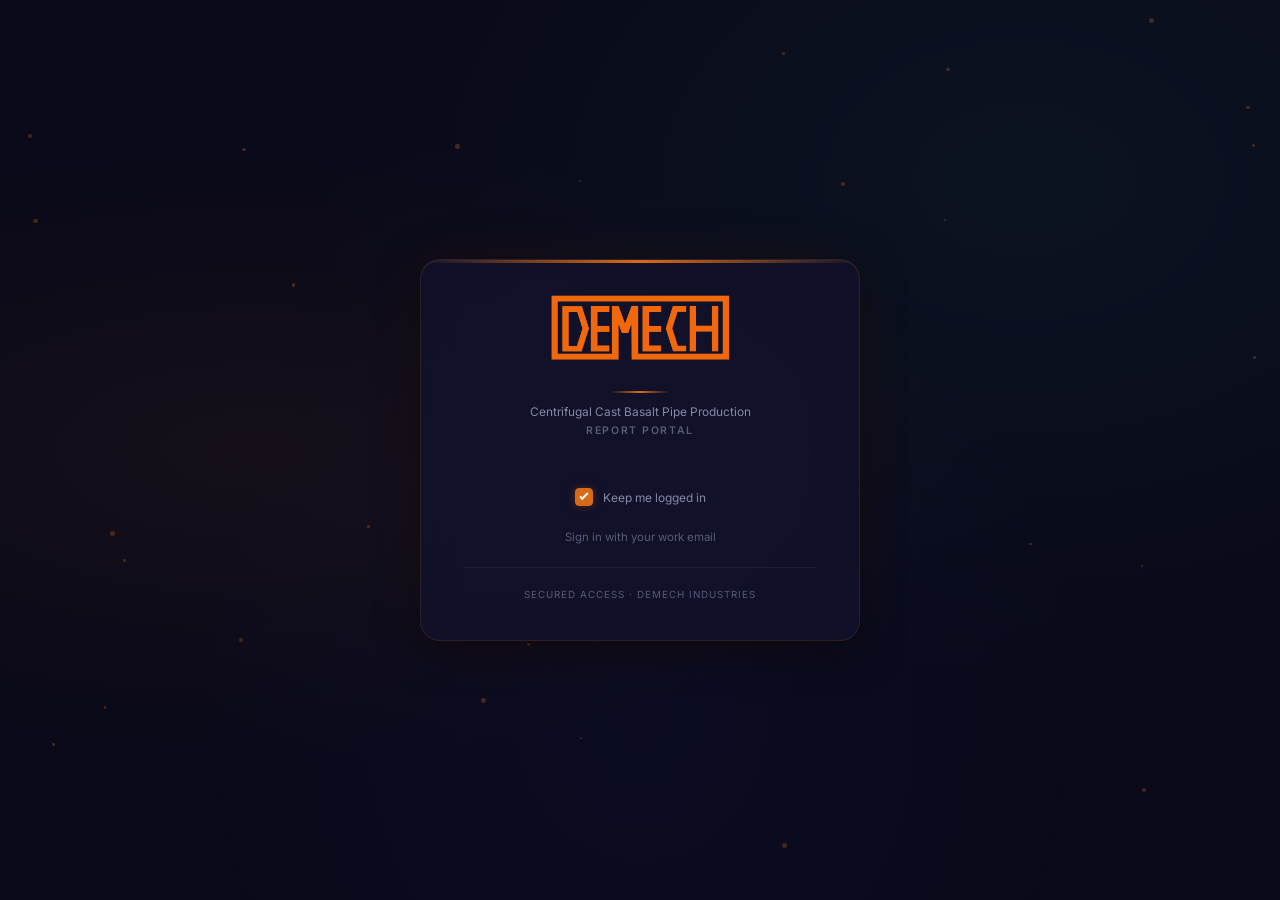
==== index.html @ 69723831 "feat: add 'Keep me logged in' and Google Auth with Email Whitelist" ====
<!DOCTYPE html>
<html lang="en">

<head>
  <meta charset="UTF-8">
  <meta name="viewport" content="width=device-width, initial-scale=1.0">
  <title>Demech — Report Portal</title>
  <meta name="description" content="Demech Centrifugal Cast Basalt Pipe Production — Report Portal">
  <link rel="stylesheet" href="styles.css">
  <link rel="icon"
    href="data:image/svg+xml,<svg xmlns='http://www.w3.org/2000/svg' viewBox='0 0 32 32'><text y='28' font-size='28'>🏭</text></svg>">
  <script src="https://accounts.google.com/gsi/client" async defer></script>
  <script src="app.js"></script> <!-- Load app.js first to get APPS_SCRIPT_URL and API_TOKEN -->
</head>

<body>
  <!-- Animated particles background -->
  <div class="login-particles" id="loginParticles"></div>

  <div class="login-container">
    <div class="login-card">
      <div class="login-logo">
        <img src="Logo _ DEMECH New[2].png" alt="Demech Logo" class="login-logo-img">
        <div class="login-divider"></div>
        <p>Centrifugal Cast Basalt Pipe Production<br><span class="login-subtitle-small">Report Portal</span></p>
      </div>
      <form id="loginForm" onsubmit="return false">
        <div id="g_id_onload"
             data-client_id="770624165399-5o2669i3pnd61rn7ufmej4r1qlcrj27m.apps.googleusercontent.com"
             data-context="signin"
             data-ux_mode="popup"
             data-callback="handleCredentialResponse"
             data-auto_prompt="false">
        </div>

        <div class="g_id_signin"
             data-type="standard"
             data-shape="rectangular"
             data-theme="filled_black"
             data-text="signin_with"
             data-size="large"
             data-logo_alignment="left"
             data-width="340">
        </div>

        <div class="form-options" style="justify-content: center; margin-top: 1.5rem;">
          <label class="checkbox-container">
            <input type="checkbox" id="rememberMe" checked>
            <span class="checkmark"></span>
            <span class="checkbox-label">Keep me logged in</span>
          </label>
        </div>
        
        <p id="loginStatus" class="login-status-msg">Sign in with your work email</p>
        <p id="loginError" class="login-error">Access Denied: Email not in whitelist</p>
      </form>
      <div class="login-footer">
        <span>Secured access · Demech Industries</span>
      </div>
    </div>
  </div>

  <script>
    // Check if already logged in (session or persistent)
    if (sessionStorage.getItem('demech_auth') === 'true' || localStorage.getItem('demech_auth') === 'true') {
      window.location.href = 'dashboard.html';
    }

    function decodeJwtResponse(token) {
      var base64Url = token.split('.')[1];
      var base64 = base64Url.replace(/-/g, '+').replace(/_/g, '/');
      var jsonPayload = decodeURIComponent(window.atob(base64).split('').map(function (c) {
        return '%' + ('00' + c.charCodeAt(0).toString(16)).slice(-2);
      }).join(''));
      return JSON.parse(jsonPayload);
    }

    async function handleCredentialResponse(response) {
      const statusEl = document.getElementById('loginStatus');
      const errorEl = document.getElementById('loginError');
      
      try {
        statusEl.textContent = 'Verifying authorization...';
        statusEl.classList.add('loading');
        
        const responsePayload = decodeJwtResponse(response.credential);
        const email = responsePayload.email;
        
        // Verify with Apps Script
        const verifyUrl = `${APPS_SCRIPT_URL}?token=${encodeURIComponent(API_TOKEN)}&action=verify&email=${encodeURIComponent(email)}`;
        const res = await fetch(verifyUrl);
        const json = await res.json();
        
        if (json.success) {
          const rememberMe = document.getElementById('rememberMe').checked;
          const storage = rememberMe ? localStorage : sessionStorage;
          
          storage.setItem('demech_auth', 'true');
          storage.setItem('demech_user_email', email);
          storage.setItem('demech_user_name', json.user.name || responsePayload.name);
          storage.setItem('demech_user_role', json.user.role || '');

          // Success animation
          document.querySelector('.login-card').classList.add('login-success');
          setTimeout(() => { window.location.href = 'dashboard.html'; }, 500);
        } else {
          statusEl.textContent = 'Sign in with your work email';
          statusEl.classList.remove('loading');
          errorEl.textContent = json.error || 'Access Denied: Email not in whitelist';
          errorEl.classList.add('show');
          setTimeout(() => errorEl.classList.remove('show'), 5000);
        }
      } catch (err) {
        console.error('Login error:', err);
        statusEl.textContent = 'Sign in with your work email';
        errorEl.textContent = 'Connection error. Please try again.';
        errorEl.classList.add('show');
      }
    }

    // Particle animation
    (function () {
      const canvas = document.getElementById('loginParticles');
      if (!canvas) return;
      const container = document.querySelector('.login-container');
      for (let i = 0; i < 30; i++) {
        const dot = document.createElement('div');
        dot.className = 'particle';
        dot.style.left = Math.random() * 100 + '%';
        dot.style.top = Math.random() * 100 + '%';
        dot.style.animationDelay = Math.random() * 6 + 's';
        dot.style.animationDuration = (4 + Math.random() * 6) + 's';
        dot.style.width = dot.style.height = (2 + Math.random() * 3) + 'px';
        canvas.appendChild(dot);
      }
    })();
  </script>
</body>

</html>
---- styles.css ----
/* ===================================
   Demech CBDR Report Portal — Styles
   Premium Dark Theme
   =================================== */

@import url('https://fonts.googleapis.com/css2?family=Inter:wght@300;400;500;600;700&family=Outfit:wght@400;500;600;700;800&display=swap');

/* --- CSS Variables --- */
:root {
  --bg-primary: #0a0a1a;
  --bg-secondary: #111128;
  --bg-card: rgba(22, 22, 50, 0.7);
  --bg-card-solid: #16163a;
  --bg-glass: rgba(255, 255, 255, 0.03);
  --border-glass: rgba(255, 255, 255, 0.08);
  --text-primary: #e8e8f0;
  --text-secondary: #8888a8;
  --text-muted: #5a5a7a;
  --accent-blue: #4361ee;
  --accent-blue-glow: rgba(67, 97, 238, 0.3);
  --accent-green: #2ec4b6;
  --accent-green-glow: rgba(46, 196, 182, 0.3);
  --accent-red: #e63946;
  --accent-red-glow: rgba(230, 57, 70, 0.3);
  --accent-amber: #f4a261;
  --accent-amber-glow: rgba(244, 162, 97, 0.3);
  --accent-purple: #7b61ff;
  --accent-orange: #d96b18;
  --accent-orange-glow: rgba(217, 107, 24, 0.3);
  --success: var(--accent-green);
  --warning: var(--accent-amber);
  --danger: var(--accent-red);
  --radius-sm: 8px;
  --radius-md: 12px;
  --radius-lg: 16px;
  --radius-xl: 20px;
  --shadow-sm: 0 2px 8px rgba(0, 0, 0, 0.3);
  --shadow-md: 0 4px 20px rgba(0, 0, 0, 0.4);
  --shadow-lg: 0 8px 40px rgba(0, 0, 0, 0.5);
  --shadow-glow: 0 0 60px rgba(217, 107, 24, 0.08);
  --transition: all 0.3s cubic-bezier(0.4, 0, 0.2, 1);
}

.col-bl { 
  background-color: rgba(244, 162, 97, 0.04) !important; 
  color: var(--text-secondary) !important; 
  font-weight: 400;
  border-right: 1px solid rgba(244, 162, 97, 0.1) !important;
}


/* --- Reset & Base --- */
*,
*::before,
*::after {
  margin: 0;
  padding: 0;
  box-sizing: border-box;
}

html {
  font-size: 14px;
  scroll-behavior: smooth;
}

body {
  font-family: 'Inter', -apple-system, BlinkMacSystemFont, sans-serif;
  background: var(--bg-primary);
  color: var(--text-primary);
  min-height: 100vh;
  overflow-x: hidden;
  line-height: 1.6;
}

h1,
h2,
h3,
h4 {
  font-family: 'Outfit', sans-serif;
  font-weight: 700;
  letter-spacing: -0.02em;
}

/* Background animated gradient */
body::before {
  content: '';
  position: fixed;
  top: 0;
  left: 0;
  width: 100%;
  height: 100%;
  background:
    radial-gradient(ellipse at 20% 50%, rgba(217, 107, 24, 0.06) 0%, transparent 50%),
    radial-gradient(ellipse at 80% 20%, rgba(46, 196, 182, 0.05) 0%, transparent 50%),
    radial-gradient(ellipse at 50% 80%, rgba(67, 97, 238, 0.04) 0%, transparent 50%);
  pointer-events: none;
  z-index: 0;
}

/* ===================================
   LOGIN PAGE
   =================================== */

/* Floating particles */
.login-particles {
  position: fixed;
  top: 0;
  left: 0;
  width: 100%;
  height: 100%;
  z-index: 0;
  pointer-events: none;
  overflow: hidden;
}

.particle {
  position: absolute;
  background: rgba(217, 107, 24, 0.3);
  border-radius: 50%;
  animation: floatParticle 6s ease-in-out infinite alternate;
}

@keyframes floatParticle {
  0% {
    transform: translateY(0) scale(1);
    opacity: 0.2;
  }

  50% {
    opacity: 0.6;
  }

  100% {
    transform: translateY(-40px) scale(1.3);
    opacity: 0.1;
  }
}

.login-container {
  display: flex;
  align-items: center;
  justify-content: center;
  min-height: 100vh;
  position: relative;
  z-index: 1;
  padding: 2rem;
}

.login-card {
  background: rgba(18, 18, 44, 0.85);
  backdrop-filter: blur(24px);
  -webkit-backdrop-filter: blur(24px);
  border: 1px solid rgba(217, 107, 24, 0.15);
  border-radius: var(--radius-xl);
  padding: 2.5rem 3rem;
  width: 100%;
  max-width: 440px;
  box-shadow:
    var(--shadow-lg),
    var(--shadow-glow),
    inset 0 1px 0 rgba(255, 255, 255, 0.05);
  animation: cardSlideUp 0.7s cubic-bezier(0.16, 1, 0.3, 1);
  position: relative;
  overflow: hidden;
}

/* Subtle top glow bar */
.login-card::before {
  content: '';
  position: absolute;
  top: 0;
  left: 0;
  right: 0;
  height: 3px;
  background: linear-gradient(90deg, transparent, var(--accent-orange), transparent);
}

@keyframes cardSlideUp {
  from {
    opacity: 0;
    transform: translateY(40px) scale(0.97);
  }

  to {
    opacity: 1;
    transform: translateY(0) scale(1);
  }
}

.login-card.login-success {
  animation: loginSuccessAnim 0.5s ease forwards;
}

@keyframes loginSuccessAnim {
  to {
    opacity: 0;
    transform: scale(0.95) translateY(-20px);
  }
}

.login-logo {
  text-align: center;
  margin-bottom: 2rem;
}

.login-logo-img {
  width: 180px;
  height: auto;
  margin-bottom: 1rem;
  filter: brightness(1.1);
  animation: logoFadeIn 1s ease 0.2s both;
}

@keyframes logoFadeIn {
  from {
    opacity: 0;
    transform: scale(0.9);
  }

  to {
    opacity: 1;
    transform: scale(1);
  }
}

.login-divider {
  width: 60px;
  height: 2px;
  background: linear-gradient(90deg, transparent, var(--accent-orange), transparent);
  margin: 0.75rem auto;
}

.login-logo p {
  color: var(--text-secondary);
  font-size: 0.85rem;
  margin-top: 0.5rem;
  line-height: 1.5;
  font-weight: 400;
}

.login-subtitle-small {
  font-size: 0.75rem;
  color: var(--text-muted);
  text-transform: uppercase;
  letter-spacing: 0.15em;
  font-weight: 600;
}

/* Input with icon */
.input-with-icon {
  position: relative;
}

.input-with-icon svg {
  position: absolute;
  left: 12px;
  top: 50%;
  transform: translateY(-50%);
  color: var(--text-muted);
  pointer-events: none;
  transition: var(--transition);
}

.input-with-icon input {
  padding-left: 2.5rem !important;
}

.input-with-icon:focus-within svg {
  color: var(--accent-orange);
}

.form-group {
  margin-bottom: 1.5rem;
}

.form-group label {
  display: block;
  margin-bottom: 0.5rem;
  font-size: 0.78rem;
  font-weight: 500;
  color: var(--text-secondary);
  text-transform: uppercase;
  letter-spacing: 0.06em;
}

.form-group input {
  width: 100%;
  padding: 0.85rem 1rem;
  background: rgba(255, 255, 255, 0.04);
  border: 1px solid rgba(255, 255, 255, 0.1);
  border-radius: var(--radius-sm);
  color: var(--text-primary);
  font-family: 'Inter', sans-serif;
  font-size: 0.95rem;
  transition: var(--transition);
  outline: none;
}

.form-group input:focus {
  border-color: var(--accent-orange);
  box-shadow: 0 0 0 3px var(--accent-orange-glow);
  background: rgba(255, 255, 255, 0.06);
}

.form-group input::placeholder {
  color: var(--text-muted);
}

.btn {
  display: inline-flex;
  align-items: center;
  justify-content: center;
  gap: 0.5rem;
  padding: 0.85rem 1.5rem;
  border: none;
  border-radius: var(--radius-sm);
  font-family: 'Inter', sans-serif;
  font-size: 0.95rem;
  font-weight: 600;
  cursor: pointer;
  transition: var(--transition);
  text-decoration: none;
}

.btn-primary {
  width: 100%;
  background: linear-gradient(135deg, #c05c10, #e07020, #d96b18);
  color: #fff;
  box-shadow: 0 4px 15px var(--accent-orange-glow);
  font-size: 1rem;
}

.btn-primary:hover {
  transform: translateY(-2px);
  box-shadow: 0 6px 25px var(--accent-orange-glow);
  background: linear-gradient(135deg, #d06a18, #f08030, #e07828);
}

.btn-primary:active {
  transform: translateY(0);
}

.login-btn {
  margin-top: 0.5rem;
  padding: 1rem 1.5rem;
  border-radius: var(--radius-md);
  letter-spacing: 0.02em;
}

/* Custom Checkbox */
.form-options {
  margin-bottom: 1.5rem;
  display: flex;
  align-items: center;
}

.checkbox-container {
  display: flex;
  align-items: center;
  position: relative;
  padding-left: 28px;
  cursor: pointer;
  font-size: 0.85rem;
  color: var(--text-secondary);
  user-select: none;
  transition: var(--transition);
}

.checkbox-container:hover {
  color: var(--text-primary);
}

.checkbox-container input {
  position: absolute;
  opacity: 0;
  cursor: pointer;
  height: 0;
  width: 0;
}

.checkmark {
  position: absolute;
  left: 0;
  height: 18px;
  width: 18px;
  background: rgba(255, 255, 255, 0.04);
  border: 1px solid rgba(255, 255, 255, 0.1);
  border-radius: 4px;
  transition: var(--transition);
}

.checkbox-container:hover input ~ .checkmark {
  background: rgba(255, 255, 255, 0.08);
  border-color: rgba(255, 255, 255, 0.2);
}

.checkbox-container input:checked ~ .checkmark {
  background: var(--accent-orange);
  border-color: var(--accent-orange);
  box-shadow: 0 0 10px var(--accent-orange-glow);
}

.checkmark:after {
  content: "";
  position: absolute;
  display: none;
}

.checkbox-container input:checked ~ .checkmark:after {
  display: block;
}

.checkbox-container .checkmark:after {
  left: 6px;
  top: 2px;
  width: 4px;
  height: 9px;
  border: solid white;
  border-width: 0 2px 2px 0;
  transform: rotate(45deg);
}

.checkbox-label {
  margin-bottom: 0;
  text-transform: none !important;
  letter-spacing: normal !important;
}

.btn-secondary {
  background: var(--bg-glass);
  border: 1px solid var(--border-glass);
  color: var(--text-primary);
}

.btn-secondary:hover {
  background: rgba(255, 255, 255, 0.06);
  border-color: var(--accent-blue);
}

.btn-sm {
  padding: 0.5rem 1rem;
  font-size: 0.8rem;
}

.login-error {
  color: var(--accent-red);
  font-size: 0.85rem;
  text-align: center;
  margin-top: 1rem;
  display: none;
}

.login-status-msg {
  color: var(--text-muted);
  font-size: 0.82rem;
  text-align: center;
  margin-top: 1.5rem;
  transition: var(--transition);
}

.login-status-msg.loading {
  color: var(--accent-amber);
}

.login-status-msg.loading::after {
  content: '...';
  animation: dots 1.5s steps(4, end) infinite;
}

@keyframes dots {
  0%, 20% { content: ''; }
  40% { content: '.'; }
  60% { content: '..'; }
  80%, 100% { content: '...'; }
}

.g_id_signin {
  display: flex;
  justify-content: center;
  margin-top: 0.5rem;
}

.login-error.show {
  display: block;
  animation: shake 0.4s ease;
}

.login-footer {
  text-align: center;
  margin-top: 1.5rem;
  padding-top: 1rem;
  border-top: 1px solid rgba(255, 255, 255, 0.06);
}

.login-footer span {
  font-size: 0.7rem;
  color: var(--text-muted);
  text-transform: uppercase;
  letter-spacing: 0.1em;
}

@keyframes shake {

  0%,
  100% {
    transform: translateX(0);
  }

  20%,
  60% {
    transform: translateX(-5px);
  }

  40%,
  80% {
    transform: translateX(5px);
  }
}

/* ===================================
   DASHBOARD LAYOUT
   =================================== */
.app-container {
  position: relative;
  z-index: 1;
  min-height: 100vh;
}

/* --- Top Nav --- */
.top-nav {
  display: flex;
  align-items: center;
  justify-content: space-between;
  padding: 0.75rem 2rem;
  background: rgba(10, 10, 26, 0.85);
  backdrop-filter: blur(16px);
  -webkit-backdrop-filter: blur(16px);
  border-bottom: 1px solid var(--border-glass);
  position: sticky;
  top: 0;
  z-index: 100;
}

/* Subtle orange accent line at top */
.top-nav::before {
  content: '';
  position: absolute;
  top: 0;
  left: 0;
  right: 0;
  height: 2px;
  background: linear-gradient(90deg, transparent 10%, var(--accent-orange) 50%, transparent 90%);
  opacity: 0.6;
}

.nav-brand {
  display: flex;
  align-items: center;
  gap: 0.85rem;
}

.nav-logo {
  height: 32px;
  width: auto;
  filter: brightness(1.1);
}

.nav-brand h2 {
  font-size: 1.15rem;
  color: var(--text-primary);
  letter-spacing: 0.03em;
}

.nav-brand .subtitle {
  font-size: 0.7rem;
  color: var(--text-muted);
  font-weight: 400;
  letter-spacing: 0.02em;
}

.nav-actions {
  display: flex;
  align-items: center;
  gap: 1rem;
}

.nav-actions .refresh-info {
  font-size: 0.75rem;
  color: var(--text-muted);
}

.btn-logout {
  padding: 0.5rem 1rem;
  background: rgba(230, 57, 70, 0.15);
  border: 1px solid rgba(230, 57, 70, 0.3);
  color: var(--accent-red);
  border-radius: var(--radius-sm);
  cursor: pointer;
  font-family: 'Inter', sans-serif;
  font-size: 0.8rem;
  font-weight: 500;
  transition: var(--transition);
}

.btn-logout:hover {
  background: rgba(230, 57, 70, 0.25);
}

/* User Profile in Nav */
.user-profile {
  display: flex;
  align-items: center;
  gap: 0.75rem;
  padding-right: 1rem;
  margin-right: 1rem;
  border-right: 1px solid var(--border-glass);
}

.user-info {
  display: flex;
  flex-direction: column;
  align-items: flex-end;
}

.user-name {
  font-size: 0.85rem;
  font-weight: 600;
  color: var(--text-primary);
  line-height: 1.2;
}

.user-role {
  font-size: 0.7rem;
  font-weight: 500;
  color: var(--accent-orange);
  text-transform: uppercase;
  letter-spacing: 0.05em;
}

/* --- Page Tabs --- */
.page-tabs {
  display: flex;
  gap: 0;
  padding: 0 2rem;
  background: var(--bg-secondary);
  border-bottom: 1px solid var(--border-glass);
}

.page-tab {
  padding: 0.85rem 1.5rem;
  font-size: 0.85rem;
  font-weight: 500;
  color: var(--text-secondary);
  cursor: pointer;
  border-bottom: 2px solid transparent;
  transition: var(--transition);
  position: relative;
}

.page-tab:hover {
  color: var(--text-primary);
  background: var(--bg-glass);
}

.page-tab.active {
  color: var(--accent-blue);
  border-bottom-color: var(--accent-blue);
}

/* --- Main Content --- */
.main-content {
  padding: 1.5rem 2rem;
  max-width: 1600px;
  margin: 0 auto;
}

.page-section {
  display: none;
}

.page-section.active {
  display: block;
  animation: fadeIn 0.3s ease;
}

@keyframes fadeIn {
  from {
    opacity: 0;
  }

  to {
    opacity: 1;
  }
}

/* --- KPI Cards --- */
.kpi-grid {
  display: grid;
  grid-template-columns: repeat(auto-fit, minmax(220px, 1fr));
  gap: 1rem;
  margin-bottom: 1.5rem;
}

.kpi-card {
  background: var(--bg-card);
  backdrop-filter: blur(10px);
  border: 1px solid var(--border-glass);
  border-radius: var(--radius-md);
  padding: 1.25rem;
  transition: var(--transition);
  position: relative;
  overflow: hidden;
}

.kpi-card::before {
  content: '';
  position: absolute;
  top: 0;
  left: 0;
  right: 0;
  height: 3px;
  border-radius: var(--radius-md) var(--radius-md) 0 0;
}

.kpi-card.blue::before {
  background: linear-gradient(90deg, var(--accent-blue), var(--accent-purple));
}

.kpi-card.green::before {
  background: linear-gradient(90deg, var(--accent-green), #20e3b2);
}

.kpi-card.red::before {
  background: linear-gradient(90deg, var(--accent-red), #ff6b6b);
}

.kpi-card.amber::before {
  background: linear-gradient(90deg, var(--accent-amber), #f7c948);
}

.kpi-card:hover {
  transform: translateY(-3px);
  box-shadow: var(--shadow-md);
  border-color: rgba(255, 255, 255, 0.12);
}

.kpi-label {
  font-size: 0.75rem;
  font-weight: 500;
  color: var(--text-secondary);
  text-transform: uppercase;
  letter-spacing: 0.05em;
  margin-bottom: 0.5rem;
}

.kpi-value {
  font-family: 'Outfit', sans-serif;
  font-size: 1.8rem;
  font-weight: 700;
  line-height: 1.2;
}

.kpi-card.blue .kpi-value {
  color: var(--accent-blue);
}

.kpi-card.green .kpi-value {
  color: var(--accent-green);
}

.kpi-card.red .kpi-value {
  color: var(--accent-red);
}

.kpi-card.amber .kpi-value {
  color: var(--accent-amber);
}

.kpi-sub {
  font-size: 0.75rem;
  color: var(--text-muted);
  margin-top: 0.25rem;
}

/* --- Filters Bar --- */
.filters-bar {
  display: flex;
  flex-wrap: wrap;
  align-items: flex-end;
  gap: 1rem;
  padding: 1rem 1.25rem;
  background: var(--bg-card);
  border: 1px solid var(--border-glass);
  border-radius: var(--radius-md);
  margin-bottom: 1.5rem;
}

.filter-group {
  display: flex;
  flex-direction: column;
  gap: 0.35rem;
  min-width: 150px;
}

.filter-group label {
  font-size: 0.7rem;
  font-weight: 600;
  color: var(--text-muted);
  text-transform: uppercase;
  letter-spacing: 0.05em;
}

.filter-group select,
.filter-group input[type="date"] {
  padding: 0.55rem 0.75rem;
  background: var(--bg-glass);
  border: 1px solid var(--border-glass);
  border-radius: var(--radius-sm);
  color: var(--text-primary);
  font-family: 'Inter', sans-serif;
  font-size: 0.85rem;
  outline: none;
  transition: var(--transition);
  cursor: pointer;
}

.filter-group select:focus,
.filter-group input[type="date"]:focus {
  border-color: var(--accent-blue);
  box-shadow: 0 0 0 2px var(--accent-blue-glow);
}

.filter-group select option {
  background: var(--bg-card-solid);
  color: var(--text-primary);
}

.filter-actions {
  display: flex;
  gap: 0.5rem;
  align-items: flex-end;
  margin-left: auto;
}

/* --- Report Section Header --- */
.section-header {
  display: flex;
  align-items: center;
  justify-content: space-between;
  margin-bottom: 1rem;
}

.section-header h3 {
  font-size: 1.15rem;
  color: var(--text-primary);
}

.section-header .badge {
  font-size: 0.7rem;
  padding: 0.3rem 0.6rem;
  border-radius: 20px;
  background: var(--accent-blue-glow);
  color: var(--accent-blue);
  font-weight: 600;
}

/* --- Report Tables --- */
.table-container {
  background: var(--bg-card);
  border: 1px solid var(--border-glass);
  border-radius: var(--radius-md);
  overflow: hidden;
  margin-bottom: 2rem;
}

.table-container .table-title {
  padding: 1rem 1.25rem;
  font-size: 0.9rem;
  font-weight: 600;
  color: var(--text-primary);
  border-bottom: 1px solid var(--border-glass);
  background: rgba(255, 255, 255, 0.02);
}

.report-table-wrapper {
  overflow-x: auto;
  overflow-y: auto;
  max-height: 75vh;
}

.report-table {
  width: 100%;
  border-collapse: collapse;
  font-size: 0.82rem;
}

.report-table thead th {
  padding: 0.75rem 0.85rem;
  text-align: left;
  font-weight: 600;
  font-size: 0.72rem;
  text-transform: uppercase;
  letter-spacing: 0.04em;
  color: var(--text-secondary);
  background: var(--card-bg, #1a1a2e);
  border-bottom: 1px solid var(--border-glass);
  white-space: nowrap;
  position: sticky;
  top: 0;
  z-index: 10;
}

.report-table tbody td {
  padding: 0.6rem 0.85rem;
  border-bottom: 1px solid rgba(255, 255, 255, 0.04);
  white-space: nowrap;
  color: var(--text-primary);
}

.report-table tbody tr:hover {
  background: rgba(67, 97, 238, 0.05);
}

/* Grouped row — first row of a group */
.report-table tbody tr.group-start td {
  border-top: 1px solid rgba(255, 255, 255, 0.1);
  padding-top: 0.8rem;
}

/* Sub-row (pipe sizes under same supervisor) for Production Report */
.report-table tbody tr.sub-row.prod-sub-row td:first-child,
.report-table tbody tr.sub-row.prod-sub-row td:nth-child(4),
.report-table tbody tr.sub-row.prod-sub-row td:nth-child(5),
.report-table tbody tr.sub-row.prod-sub-row td:nth-child(6) {
  color: transparent;
}

/* Sub-row for Quality Report (only hide Sr No and Supervisor name) */
.report-table tbody tr.sub-row.qual-sub-row td:first-child,
.report-table tbody tr.sub-row.qual-sub-row td:nth-child(2) {
  color: transparent;
}

/* Summary sub-row (Monthly/Yearly under same supervisor) — only hide Sr.No and Name */
.report-table tbody tr.summary-sub td:first-child,
.report-table tbody tr.summary-sub td:nth-child(2) {
  color: transparent;
}

/* Summary row styling */
.report-table tbody tr.summary-row {
  background: rgba(67, 97, 238, 0.08);
  font-weight: 600;
}

.report-table tbody tr.summary-row td {
  border-top: 2px solid rgba(67, 97, 238, 0.2);
  color: var(--accent-blue);
}

/* Status badges */
.badge-accepted {
  color: var(--accent-green);
  font-weight: 600;
}

.badge-rejected {
  color: var(--accent-red);
  font-weight: 600;
}

.badge-rate {
  display: inline-block;
  padding: 0.15rem 0.5rem;
  border-radius: 20px;
  font-size: 0.75rem;
  font-weight: 600;
}

.badge-rate.good {
  background: rgba(46, 196, 182, 0.15);
  color: var(--accent-green);
}

.badge-rate.warning {
  background: rgba(244, 162, 97, 0.15);
  color: var(--accent-amber);
}

.badge-rate.danger {
  background: rgba(230, 57, 70, 0.15);
  color: var(--accent-red);
}

/* --- Charts Section --- */
.charts-grid {
  display: grid;
  grid-template-columns: repeat(auto-fit, minmax(420px, 1fr));
  gap: 1.75rem;
  margin-bottom: 2.5rem;
}

.chart-card {
  background: rgba(14, 14, 36, 0.82);
  backdrop-filter: blur(14px);
  -webkit-backdrop-filter: blur(14px);
  border: 1px solid rgba(255, 255, 255, 0.07);
  border-radius: var(--radius-lg);
  padding: 1.5rem 1.5rem 1.25rem;
  position: relative;
  overflow: hidden;
  transition: transform 0.35s cubic-bezier(0.4, 0, 0.2, 1),
    box-shadow 0.35s cubic-bezier(0.4, 0, 0.2, 1),
    border-color 0.35s ease;
  box-shadow: 0 4px 24px rgba(0, 0, 0, 0.45), inset 0 1px 0 rgba(255, 255, 255, 0.04);
}

/* Subtle static top accent bar */
.chart-card::before {
  content: '';
  position: absolute;
  top: 0;
  left: 0;
  right: 0;
  height: 2px;
  background: #4361ee;
  border-radius: var(--radius-lg) var(--radius-lg) 0 0;
  opacity: 0.6;
}

/* Subtle inner corner glow */
.chart-card::after {
  content: '';
  position: absolute;
  top: 0;
  left: 0;
  right: 0;
  bottom: 0;
  border-radius: var(--radius-lg);
  background: radial-gradient(ellipse at 50% 0%, rgba(67, 97, 238, 0.07) 0%, transparent 65%);
  pointer-events: none;
}



.chart-card:hover {
  transform: translateY(-4px);
  border-color: rgba(67, 97, 238, 0.28);
  box-shadow:
    0 8px 40px rgba(0, 0, 0, 0.55),
    0 0 0 1px rgba(67, 97, 238, 0.18),
    0 0 60px rgba(67, 97, 238, 0.1);
}

.chart-card h4 {
  font-size: 0.88rem;
  font-weight: 600;
  color: var(--text-primary);
  margin-bottom: 1.25rem;
  display: flex;
  align-items: center;
  gap: 0.5rem;
  letter-spacing: 0.01em;
  position: relative;
  z-index: 1;
}

/* Glowing dot before title */
.chart-card h4::before {
  content: '';
  display: inline-block;
  width: 8px;
  height: 8px;
  border-radius: 50%;
  background: var(--accent-blue);
  box-shadow: 0 0 8px var(--accent-blue);
  flex-shrink: 0;
}

.chart-card canvas {
  max-height: 360px;
  position: relative;
  z-index: 1;
}

/* --- Summary Table --- */
.summary-table-container {
  margin-top: 2rem;
}

.summary-table-container .table-title {
  background: rgba(67, 97, 238, 0.1);
  color: var(--accent-blue);
}

.report-table tbody tr.type-daily td:first-child {
  font-weight: 600;
}

.report-table tbody tr.type-row td {
  font-style: italic;
  color: var(--text-secondary);
}

/* --- Loading State --- */
.loading-overlay {
  display: flex;
  flex-direction: column;
  align-items: center;
  justify-content: center;
  padding: 3rem;
  gap: 1rem;
}

.spinner {
  width: 40px;
  height: 40px;
  border: 3px solid var(--border-glass);
  border-top-color: var(--accent-blue);
  border-radius: 50%;
  animation: spin 0.8s linear infinite;
}

@keyframes spin {
  to {
    transform: rotate(360deg);
  }
}

.loading-text {
  font-size: 0.85rem;
  color: var(--text-secondary);
}

/* --- Empty State --- */
.empty-state {
  text-align: center;
  padding: 3rem;
  color: var(--text-muted);
}

.empty-state svg {
  width: 48px;
  height: 48px;
  margin-bottom: 1rem;
  opacity: 0.3;
}

/* --- Data Quality Tab --- */
.error-badge {
  display: inline-flex;
  align-items: center;
  justify-content: center;
  min-width: 20px;
  height: 20px;
  padding: 0 6px;
  border-radius: 10px;
  background: var(--accent-red);
  color: #fff;
  font-size: 0.7rem;
  font-weight: 700;
  margin-left: 6px;
  vertical-align: middle;
  animation: pulse 2s infinite;
}

@keyframes pulse {

  0%,
  100% {
    box-shadow: 0 0 0 0 rgba(230, 57, 70, 0.4);
  }

  50% {
    box-shadow: 0 0 0 6px rgba(230, 57, 70, 0);
  }
}

.severity-pill {
  display: inline-block;
  padding: 0.2rem 0.6rem;
  border-radius: 20px;
  font-size: 0.72rem;
  font-weight: 600;
  white-space: nowrap;
}

.severity-pill.error {
  background: rgba(230, 57, 70, 0.15);
  color: var(--accent-red);
}

.severity-pill.warning {
  background: rgba(244, 162, 97, 0.15);
  color: var(--accent-amber);
}

.dq-table tr.severity-error {
  border-left: 3px solid var(--accent-red);
}

.dq-table tr.severity-warning {
  border-left: 3px solid var(--accent-amber);
}

.dq-table tr.severity-error:hover {
  background: rgba(230, 57, 70, 0.06);
}

.dq-table tr.severity-warning:hover {
  background: rgba(244, 162, 97, 0.06);
}

.dq-kpi-grid {
  margin-top: 1rem;
}

.row-ids {
  font-family: 'Courier New', monospace;
  font-size: 0.75rem;
  color: var(--accent-blue);
  background: rgba(67, 97, 238, 0.1);
  padding: 0.15rem 0.4rem;
  border-radius: 4px;
  word-break: break-word;
  white-space: normal;
  max-width: 120px;
  display: inline-block;
}

/* Subtotal & Grand Total rows */
.subtotal-row {
  background: rgba(67, 97, 238, 0.08) !important;
  border-top: 1px solid rgba(67, 97, 238, 0.3);
}

.subtotal-row td {
  padding-top: 0.5rem !important;
  padding-bottom: 0.5rem !important;
  color: var(--text-primary);
  font-size: 0.82rem;
}

.grand-total-row {
  background: rgba(245, 166, 35, 0.12) !important;
  border-top: 2px solid rgba(245, 166, 35, 0.5);
}

.grand-total-row td {
  padding-top: 0.65rem !important;
  padding-bottom: 0.65rem !important;
  color: #f5a623;
  font-size: 0.88rem;
  letter-spacing: 0.02em;
}

.dq-kpi-grid {
  margin-top: 1rem;
}

/* --- Toast Notifications --- */
.toast {
  position: fixed;
  bottom: 2rem;
  right: 2rem;
  padding: 0.85rem 1.25rem;
  background: var(--bg-card-solid);
  border: 1px solid var(--border-glass);
  border-radius: var(--radius-sm);
  color: var(--text-primary);
  font-size: 0.85rem;
  box-shadow: var(--shadow-lg);
  z-index: 9999;
  animation: toastIn 0.3s ease;
  display: flex;
  align-items: center;
  gap: 0.5rem;
}

.toast.success {
  border-left: 3px solid var(--accent-green);
}

.toast.error {
  border-left: 3px solid var(--accent-red);
}

.toast.warning {
  border-left: 3px solid var(--accent-amber);
}

@keyframes toastIn {
  from {
    opacity: 0;
    transform: translateY(20px);
  }

  to {
    opacity: 1;
    transform: translateY(0);
  }
}

/* --- Responsive --- */
@media (max-width: 1024px) {
  .main-content {
    padding: 1rem;
  }

  .kpi-grid {
    grid-template-columns: repeat(2, 1fr);
  }

  .charts-grid {
    grid-template-columns: 1fr;
  }

  .filters-bar {
    flex-direction: column;
    align-items: stretch;
  }

  .filter-actions {
    margin-left: 0;
  }
}

@media (max-width: 640px) {
  .top-nav {
    padding: 0.75rem 1rem;
  }

  .page-tabs {
    padding: 0 1rem;
    overflow-x: auto;
  }

  .kpi-grid {
    grid-template-columns: 1fr;
  }

  .kpi-value {
    font-size: 1.4rem;
  }
}

/* --- Scrollbar Styling --- */
::-webkit-scrollbar {
  width: 6px;
  height: 6px;
}

::-webkit-scrollbar-track {
  background: var(--bg-secondary);
}

::-webkit-scrollbar-thumb {
  background: rgba(255, 255, 255, 0.1);
  border-radius: 3px;
}

::-webkit-scrollbar-thumb:hover {
  background: rgba(255, 255, 255, 0.2);
}

/* --- Custom Tooltip --- */
[data-tooltip] {
  position: relative;
  cursor: help;
}

[data-tooltip]::after {
  content: attr(data-tooltip);
  position: absolute;
  top: 100%;
  left: 50%;
  transform: translateX(-50%);
  margin-top: 8px;
  background: #111128;
  color: #e8e8f0;
  padding: 8px 12px;
  border-radius: 8px;
  font-size: 11px;
  font-weight: 500;
  white-space: pre;
  visibility: hidden;
  opacity: 0;
  transition: all 0.2s cubic-bezier(0.4, 0, 0.2, 1);
  z-index: 1000;
  box-shadow: 0 8px 30px rgba(0, 0, 0, 0.6);
  border: 1px solid rgba(255, 255, 255, 0.1);
  pointer-events: none;
  line-height: 1.5;
  min-width: 140px;
  text-align: center;
}

[data-tooltip]::before {
  content: '';
  position: absolute;
  top: 100%;
  left: 50%;
  transform: translateX(-50%);
  margin-top: -4px;
  border: 6px solid transparent;
  border-bottom-color: #1a1a3a;
  visibility: hidden;
  opacity: 0;
  transition: all 0.2s cubic-bezier(0.4, 0, 0.2, 1);
  z-index: 1001;
}

[data-tooltip]:hover::after,
[data-tooltip]:hover::before {
  visibility: visible;
  opacity: 1;
}

[data-tooltip]:hover::after {
  top: 110%;
}

[data-tooltip]:hover::before {
  top: 110%;
}
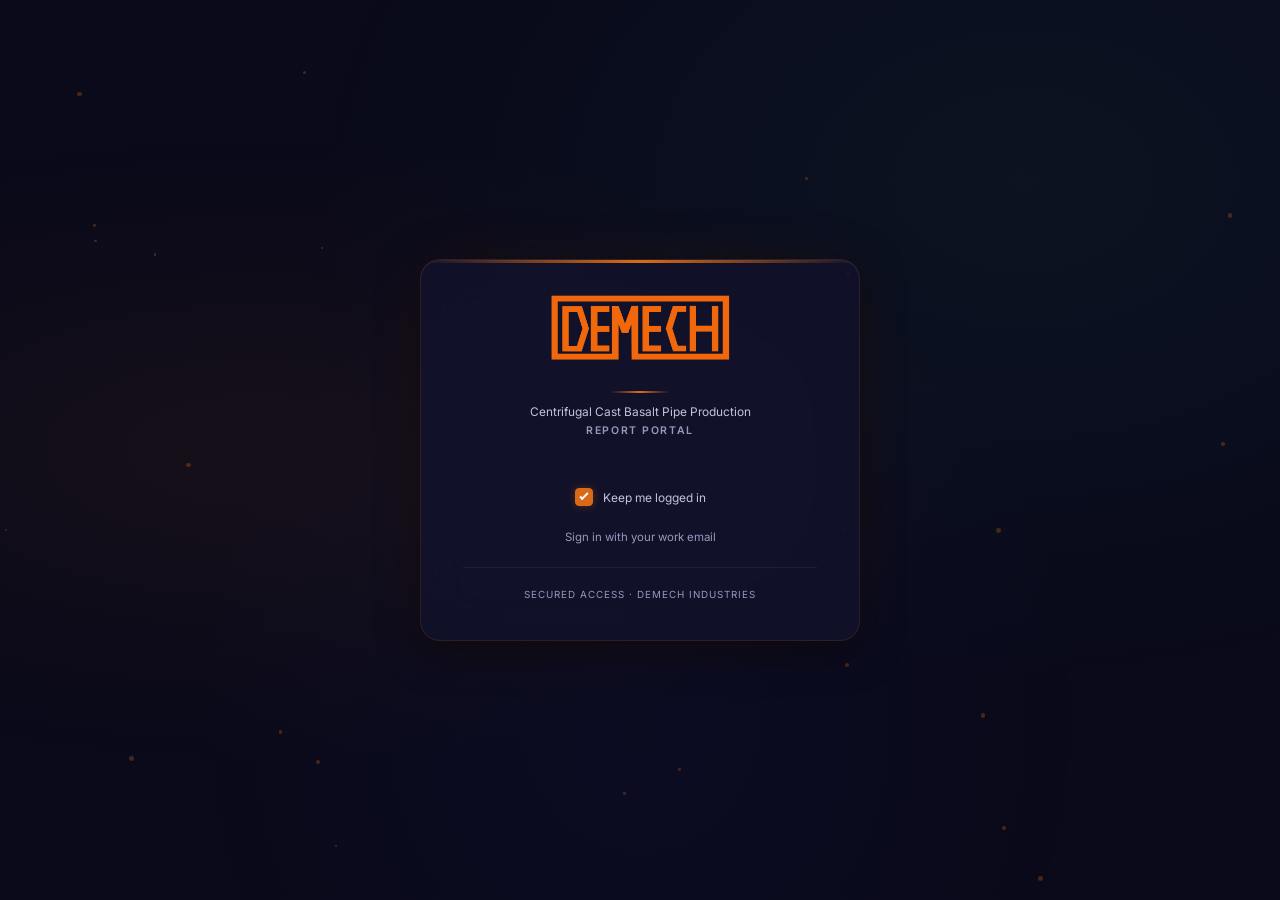
==== commit bbebd50f: "feat: complete Lighthouse optimizations and remove UI freeze caused by Data Quality DOM rendering" ====
--- a/index.html
+++ b/index.html
@@ -10,7 +10,7 @@
   <link rel="icon"
     href="data:image/svg+xml,<svg xmlns='http://www.w3.org/2000/svg' viewBox='0 0 32 32'><text y='28' font-size='28'>🏭</text></svg>">
   <script src="https://accounts.google.com/gsi/client" async defer></script>
-  <script src="app.js"></script> <!-- Load app.js first to get APPS_SCRIPT_URL and API_TOKEN -->
+  <script src="app.js?v=8" defer></script> <!-- Load app.js first to get APPS_SCRIPT_URL and API_TOKEN -->
 </head>
 
 <body>
@@ -20,7 +20,7 @@
   <div class="login-container">
     <div class="login-card">
       <div class="login-logo">
-        <img src="Logo _ DEMECH New[2].png" alt="Demech Logo" class="login-logo-img">
+        <img src="Logo _ DEMECH New[2].png" alt="Demech" width="134" height="48" class="login-logo-img">
         <div class="login-divider"></div>
         <p>Centrifugal Cast Basalt Pipe Production<br><span class="login-subtitle-small">Report Portal</span></p>
       </div>
--- a/styles.css
+++ b/styles.css
@@ -12,10 +12,10 @@
   --bg-card: rgba(22, 22, 50, 0.7);
   --bg-card-solid: #16163a;
   --bg-glass: rgba(255, 255, 255, 0.03);
-  --border-glass: rgba(255, 255, 255, 0.08);
+  --border-glass: rgba(255, 255, 255, 0.12);
   --text-primary: #e8e8f0;
-  --text-secondary: #8888a8;
-  --text-muted: #5a5a7a;
+  --text-secondary: #c0c6e0;
+  --text-muted: #959bbd;
   --accent-blue: #4361ee;
   --accent-blue-glow: rgba(67, 97, 238, 0.3);
   --accent-green: #2ec4b6;
@@ -41,10 +41,16 @@
   --transition: all 0.3s cubic-bezier(0.4, 0, 0.2, 1);
 }
 
-.col-bl { 
+td.col-bl { 
   background-color: rgba(244, 162, 97, 0.04) !important; 
   color: var(--text-secondary) !important; 
   font-weight: 400;
+  border-right: 1px solid rgba(244, 162, 97, 0.1) !important;
+}
+
+th.col-bl {
+  background-color: #1a1a2e !important;
+  color: var(--text-secondary) !important;
   border-right: 1px solid rgba(244, 162, 97, 0.1) !important;
 }
 
@@ -306,6 +312,18 @@
   color: var(--text-muted);
 }
 
+/* Improve Date Picker Icon Visibility */
+input[type="date"]::-webkit-calendar-picker-indicator {
+  filter: invert(1);
+  opacity: 0.6;
+  cursor: pointer;
+  transition: var(--transition);
+}
+
+input[type="date"]::-webkit-calendar-picker-indicator:hover {
+  opacity: 1;
+}
+
 .btn {
   display: inline-flex;
   align-items: center;
@@ -665,6 +683,55 @@
 .page-tab.active {
   color: var(--accent-blue);
   border-bottom-color: var(--accent-blue);
+}
+
+/* --- Furnace Selector (inline with page tabs) --- */
+.furnace-selector {
+  display: flex;
+  align-items: center;
+  gap: 0.6rem;
+  margin-left: auto;
+  padding: 0.5rem 0;
+}
+.furnace-label {
+  font-family: 'Outfit', sans-serif;
+  font-size: 0.78rem;
+  font-weight: 600;
+  color: var(--text-muted);
+  text-transform: uppercase;
+  letter-spacing: 0.04em;
+  white-space: nowrap;
+}
+.furnace-tabs {
+  display: flex;
+  gap: 2px;
+  background: rgba(255,255,255,0.04);
+  border: 1px solid var(--border-glass);
+  border-radius: 8px;
+  padding: 3px;
+}
+.furnace-tab {
+  padding: 0.3rem 0.9rem;
+  border: none;
+  border-radius: 6px;
+  font-family: 'Outfit', sans-serif;
+  font-size: 0.82rem;
+  font-weight: 500;
+  cursor: pointer;
+  background: transparent;
+  color: var(--text-secondary);
+  transition: all 0.2s ease;
+  line-height: 1.3;
+}
+.furnace-tab:hover {
+  background: rgba(255,255,255,0.06);
+  color: var(--text-primary);
+}
+.furnace-tab.active {
+  background: linear-gradient(135deg, #c05c10, #d96b18);
+  color: #fff;
+  font-weight: 600;
+  box-shadow: 0 2px 10px rgba(217,107,24,0.35);
 }
 
 /* --- Main Content --- */
@@ -1422,4 +1489,273 @@
 
 [data-tooltip]:hover::before {
   top: 110%;
+}
+
+/* ============================================
+   DAILY REPORT STYLES
+   ============================================ */
+
+/* Controls bar */
+.daily-controls {
+  display: flex;
+  align-items: center;
+  gap: 1.5rem;
+  padding: 1rem 1.25rem;
+  background: var(--bg-card);
+  border: 1px solid var(--border-glass);
+  border-radius: 12px;
+  margin-bottom: 1.5rem;
+  flex-wrap: wrap;
+}
+
+.daily-date-picker {
+  display: flex;
+  align-items: center;
+  gap: 0.6rem;
+}
+
+.daily-date-picker label {
+  font-size: 0.8rem;
+  color: var(--text-secondary);
+  text-transform: uppercase;
+  letter-spacing: 0.5px;
+  font-weight: 600;
+}
+
+.daily-date-picker input[type="date"] {
+  background: var(--bg-secondary);
+  border: 1px solid var(--border-glass);
+  color: var(--text-primary);
+  padding: 0.45rem 0.75rem;
+  border-radius: 8px;
+  font-size: 0.9rem;
+  font-family: 'Inter', sans-serif;
+}
+
+/* Sub-tabs */
+.daily-sub-tabs {
+  display: flex;
+  gap: 0.5rem;
+  margin-left: auto;
+}
+
+.daily-sub-tab {
+  padding: 0.5rem 1.2rem;
+  border: 1px solid var(--border-glass);
+  background: var(--bg-secondary);
+  color: var(--text-secondary);
+  border-radius: 8px;
+  cursor: pointer;
+  font-size: 0.85rem;
+  font-weight: 500;
+  transition: all 0.2s ease;
+  font-family: 'Inter', sans-serif;
+}
+
+.daily-sub-tab:hover {
+  background: rgba(67, 97, 238, 0.1);
+  color: var(--text-primary);
+}
+
+.daily-sub-tab.active {
+  background: var(--accent-blue);
+  color: #fff;
+  border-color: var(--accent-blue);
+  box-shadow: 0 0 12px var(--accent-blue-glow);
+}
+
+/* Shift Card */
+.shift-card {
+  background: var(--bg-card);
+  border: 1px solid var(--border-glass);
+  border-radius: 14px;
+  margin-bottom: 1.5rem;
+  overflow: hidden;
+  transition: border-color 0.2s;
+}
+
+.shift-card:hover {
+  border-color: rgba(67, 97, 238, 0.3);
+}
+
+.shift-card-header {
+  display: flex;
+  align-items: center;
+  justify-content: space-between;
+  padding: 0.9rem 1.25rem;
+  background: linear-gradient(135deg, rgba(67, 97, 238, 0.12), rgba(123, 97, 255, 0.06));
+  border-bottom: 1px solid var(--border-glass);
+}
+
+.shift-badge {
+  display: inline-flex;
+  align-items: center;
+  justify-content: center;
+  width: 42px;
+  height: 42px;
+  border-radius: 10px;
+  font-weight: 700;
+  font-size: 1rem;
+  color: #fff;
+  margin-right: 0.75rem;
+  flex-shrink: 0;
+}
+
+.shift-badge.shift-i { background: linear-gradient(135deg, #4361ee, #3a56d4); }
+.shift-badge.shift-ii { background: linear-gradient(135deg, #7b61ff, #6a52e0); }
+.shift-badge.shift-iii { background: linear-gradient(135deg, #2ec4b6, #25a99d); }
+
+.shift-card-title {
+  display: flex;
+  align-items: center;
+  gap: 0.75rem;
+}
+
+.shift-card-title h4 {
+  margin: 0;
+  font-size: 1rem;
+  font-weight: 600;
+  color: var(--text-primary);
+}
+
+.shift-card-title span {
+  font-size: 0.82rem;
+  color: var(--text-secondary);
+}
+
+.shift-card-meta {
+  display: flex;
+  gap: 1.5rem;
+  font-size: 0.82rem;
+  color: var(--text-secondary);
+}
+
+.shift-card-meta strong {
+  color: var(--text-primary);
+}
+
+.shift-card-body {
+  padding: 1rem 1.25rem;
+}
+
+/* Composition Grid */
+.composition-grid {
+  display: grid;
+  grid-template-columns: repeat(auto-fit, minmax(140px, 1fr));
+  gap: 0.75rem;
+  margin-top: 1rem;
+  padding-top: 1rem;
+  border-top: 1px solid var(--border-glass);
+}
+
+.comp-item {
+  background: var(--bg-secondary);
+  border: 1px solid var(--border-glass);
+  border-radius: 10px;
+  padding: 0.75rem;
+  text-align: center;
+  transition: transform 0.15s;
+}
+
+.comp-item:hover {
+  transform: translateY(-2px);
+}
+
+.comp-item .comp-label {
+  font-size: 0.7rem;
+  color: var(--text-muted);
+  text-transform: uppercase;
+  letter-spacing: 0.5px;
+  margin-bottom: 0.3rem;
+}
+
+.comp-item .comp-value {
+  font-size: 1.15rem;
+  font-weight: 700;
+  color: var(--accent-blue);
+}
+
+.comp-item .comp-unit {
+  font-size: 0.7rem;
+  color: var(--text-secondary);
+  margin-top: 0.15rem;
+}
+
+/* 24-Hour Summary */
+.daily-summary-card {
+  background: linear-gradient(135deg, rgba(67, 97, 238, 0.08), rgba(46, 196, 182, 0.05));
+  border: 1px solid rgba(67, 97, 238, 0.25);
+  border-radius: 14px;
+  padding: 1.25rem;
+  margin-top: 0.5rem;
+}
+
+.daily-summary-card h4 {
+  margin: 0 0 1rem;
+  font-size: 1rem;
+  font-weight: 700;
+  color: var(--accent-blue);
+}
+
+.daily-summary-grid {
+  display: grid;
+  grid-template-columns: repeat(auto-fit, minmax(160px, 1fr));
+  gap: 1rem;
+}
+
+.consumption-grid-detailed {
+  grid-template-columns: repeat(auto-fit, minmax(140px, 1fr)) !important;
+}
+
+.daily-summary-pipe-section .report-table-wrapper {
+  margin-top: 1rem;
+  box-shadow: var(--shadow-sm);
+}
+
+.daily-summary-pipe-section .report-table th {
+  background: rgba(67, 97, 238, 0.05);
+  color: var(--text-secondary);
+  font-size: 0.72rem;
+}
+
+.daily-summary-pipe-section .report-table td {
+  padding: 0.75rem 1rem;
+  font-size: 0.85rem;
+}
+
+.daily-summary-item {
+  text-align: center;
+}
+
+.daily-summary-item .ds-label {
+  font-size: 0.72rem;
+  color: var(--text-muted);
+  text-transform: uppercase;
+  letter-spacing: 0.5px;
+}
+
+.daily-summary-item .ds-value {
+  font-size: 1.5rem;
+  font-weight: 800;
+  color: var(--text-primary);
+  font-family: 'Outfit', sans-serif;
+}
+
+.daily-summary-item .ds-unit {
+  font-size: 0.75rem;
+  color: var(--text-secondary);
+}
+
+/* No data state */
+.daily-empty {
+  text-align: center;
+  padding: 3rem 1rem;
+  color: var(--text-muted);
+  font-size: 1rem;
+}
+
+.daily-empty .empty-icon {
+  font-size: 2.5rem;
+  margin-bottom: 0.75rem;
+  display: block;
 }
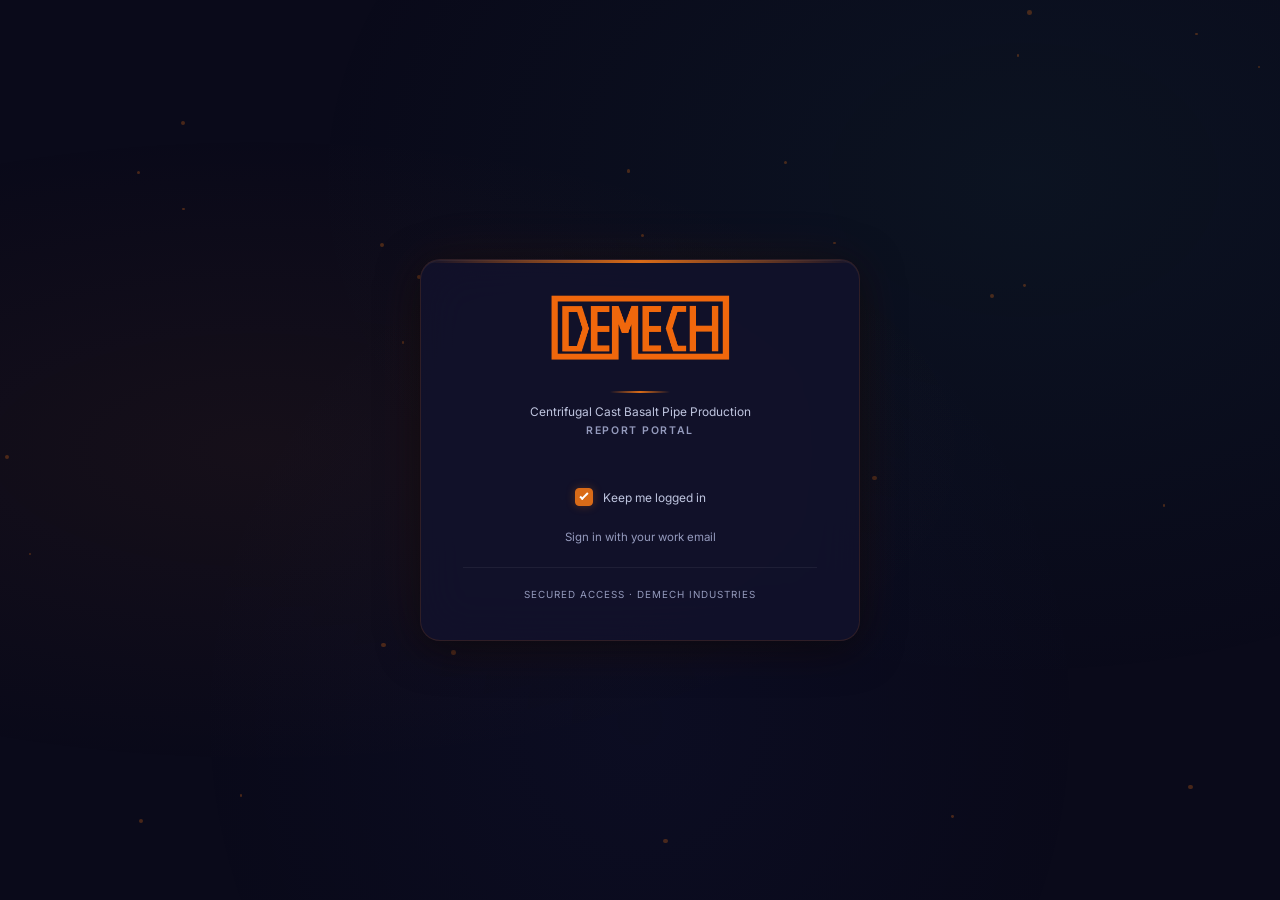
==== commit f5647644: "fix: bump app.js version to v=9 to forcefully break aggressive browser cache for users" ====
--- a/index.html
+++ b/index.html
@@ -10,7 +10,7 @@
   <link rel="icon"
     href="data:image/svg+xml,<svg xmlns='http://www.w3.org/2000/svg' viewBox='0 0 32 32'><text y='28' font-size='28'>🏭</text></svg>">
   <script src="https://accounts.google.com/gsi/client" async defer></script>
-  <script src="app.js?v=8" defer></script> <!-- Load app.js first to get APPS_SCRIPT_URL and API_TOKEN -->
+  <script src="app.js?v=9" defer></script> <!-- Load app.js first to get APPS_SCRIPT_URL and API_TOKEN -->
 </head>
 
 <body>
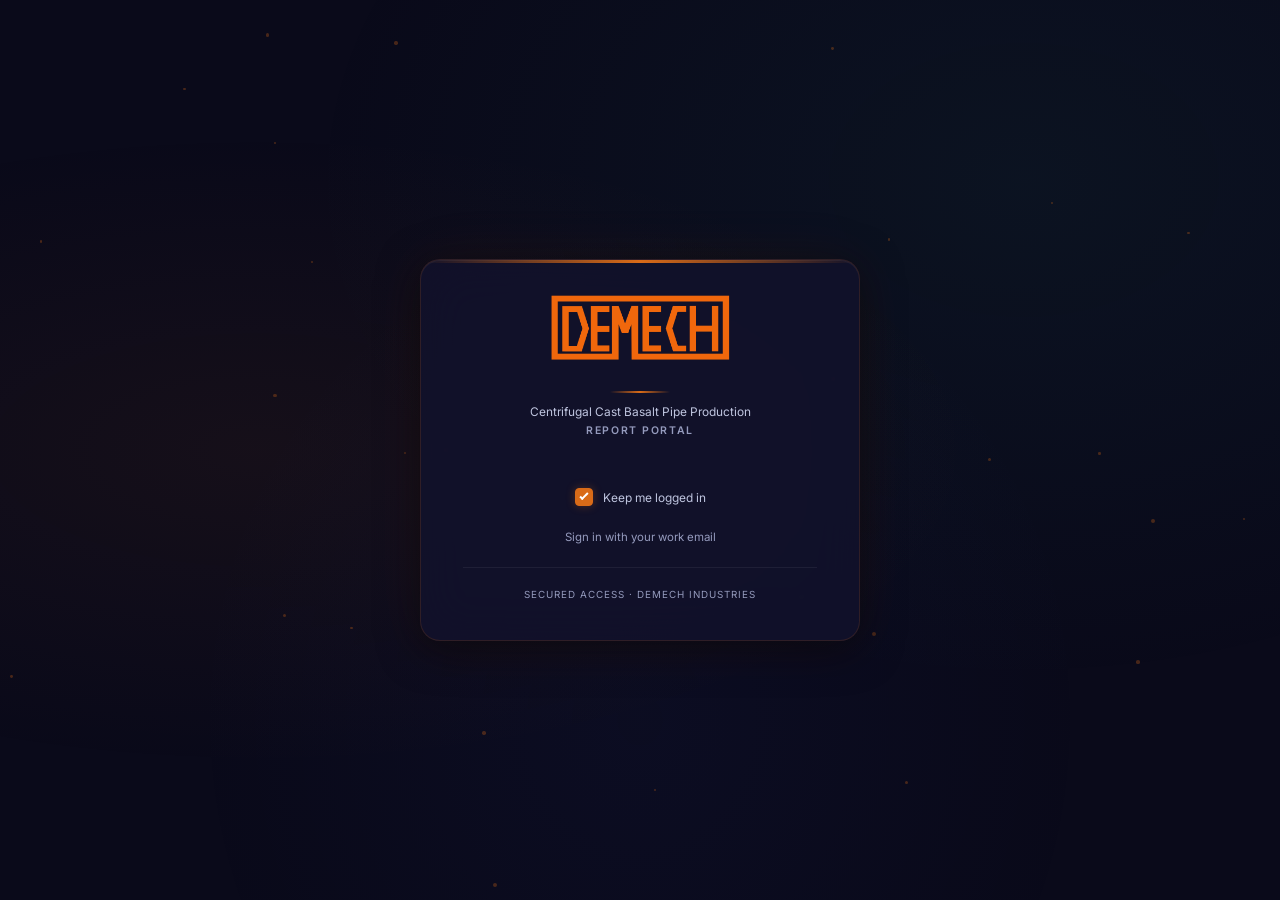
==== commit b084a6ba: "perf(dashboard): one bundled request, IndexedDB cache, working Refresh Measured after the v19 Apps S" ====
--- a/index.html
+++ b/index.html
@@ -10,7 +10,7 @@
   <link rel="icon"
     href="data:image/svg+xml,<svg xmlns='http://www.w3.org/2000/svg' viewBox='0 0 32 32'><text y='28' font-size='28'>🏭</text></svg>">
   <script src="https://accounts.google.com/gsi/client" async defer></script>
-  <script src="app.js?v=9" defer></script> <!-- Load app.js first to get APPS_SCRIPT_URL and API_TOKEN -->
+  <script src="config.js?v=25"></script> <!-- APPS_SCRIPT_URL + API_TOKEN only; app.js is 174 KB and unused here -->
 </head>
 
 <body>
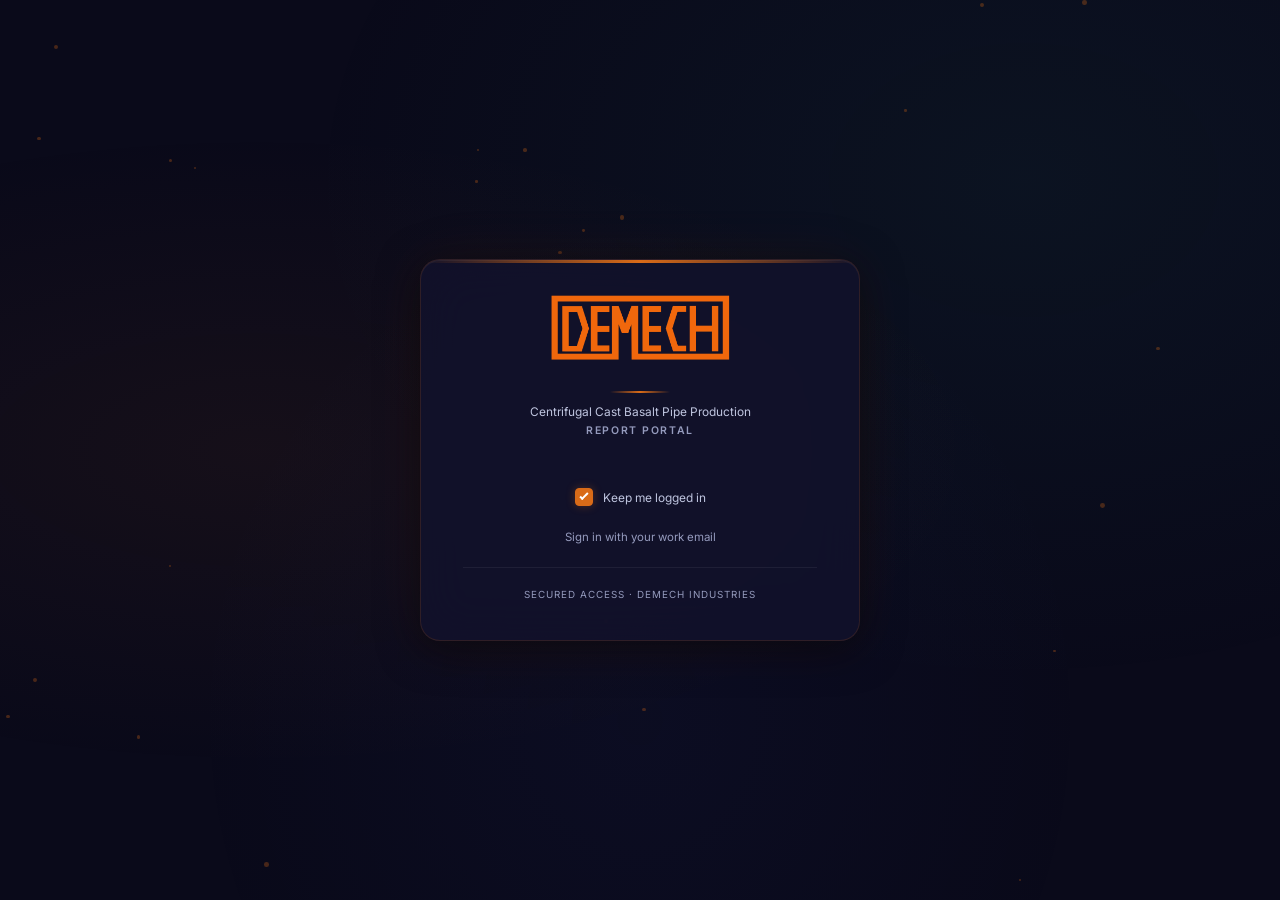
==== commit cfb005dc: "chore: bump asset version to v=26 so the fixes actually reach browsers Without this, dashboard.html " ====
--- a/index.html
+++ b/index.html
@@ -10,7 +10,7 @@
   <link rel="icon"
     href="data:image/svg+xml,<svg xmlns='http://www.w3.org/2000/svg' viewBox='0 0 32 32'><text y='28' font-size='28'>🏭</text></svg>">
   <script src="https://accounts.google.com/gsi/client" async defer></script>
-  <script src="config.js?v=25"></script> <!-- APPS_SCRIPT_URL + API_TOKEN only; app.js is 174 KB and unused here -->
+  <script src="config.js?v=26"></script> <!-- APPS_SCRIPT_URL + API_TOKEN only; app.js is 174 KB and unused here -->
 </head>
 
 <body>
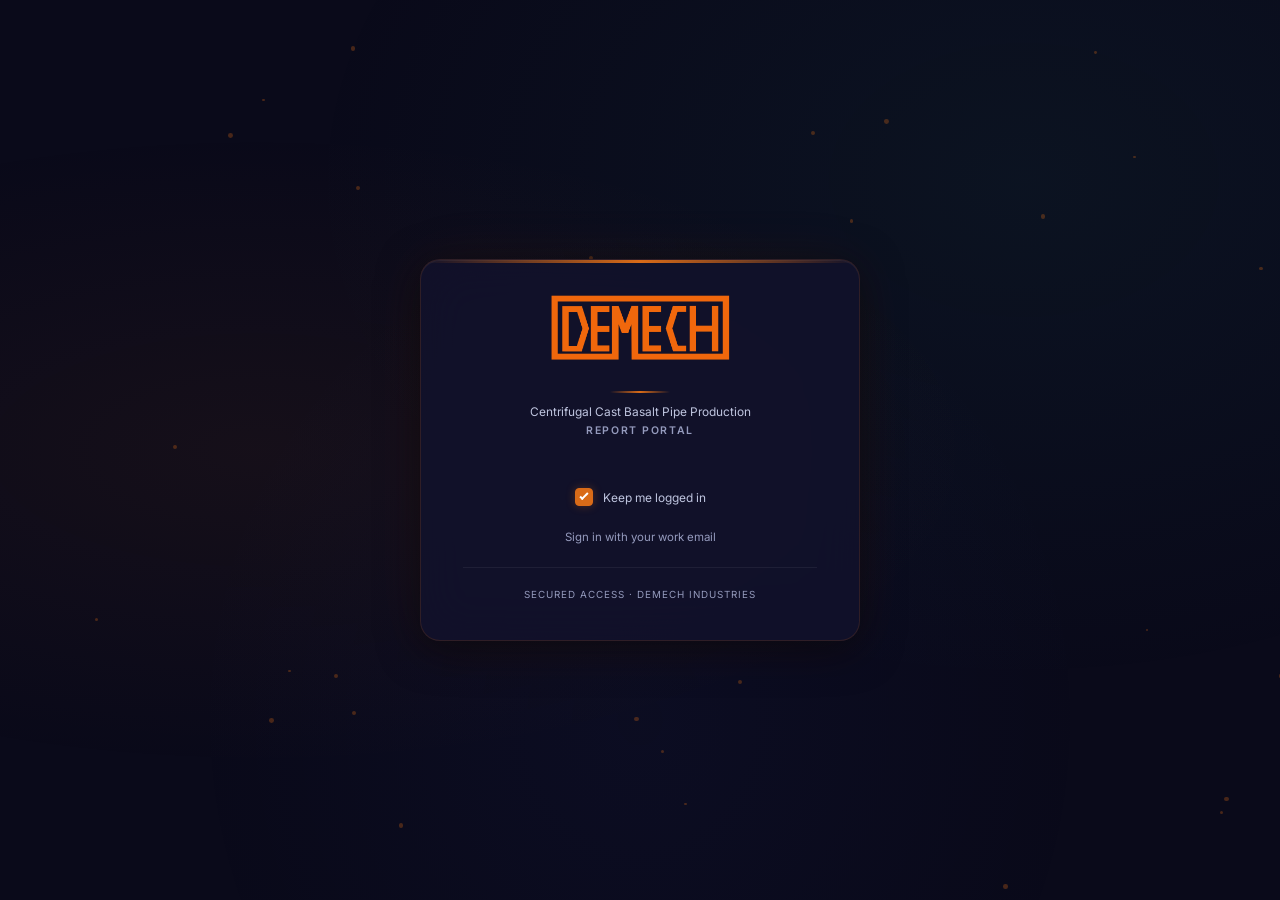
==== commit 4f37e4d7: "chore: clear the superseded localStorage cache on load The per-sheet localStorage entries are replac" ====
--- a/index.html
+++ b/index.html
@@ -10,7 +10,7 @@
   <link rel="icon"
     href="data:image/svg+xml,<svg xmlns='http://www.w3.org/2000/svg' viewBox='0 0 32 32'><text y='28' font-size='28'>🏭</text></svg>">
   <script src="https://accounts.google.com/gsi/client" async defer></script>
-  <script src="config.js?v=26"></script> <!-- APPS_SCRIPT_URL + API_TOKEN only; app.js is 174 KB and unused here -->
+  <script src="config.js?v=27"></script> <!-- APPS_SCRIPT_URL + API_TOKEN only; app.js is 174 KB and unused here -->
 </head>
 
 <body>
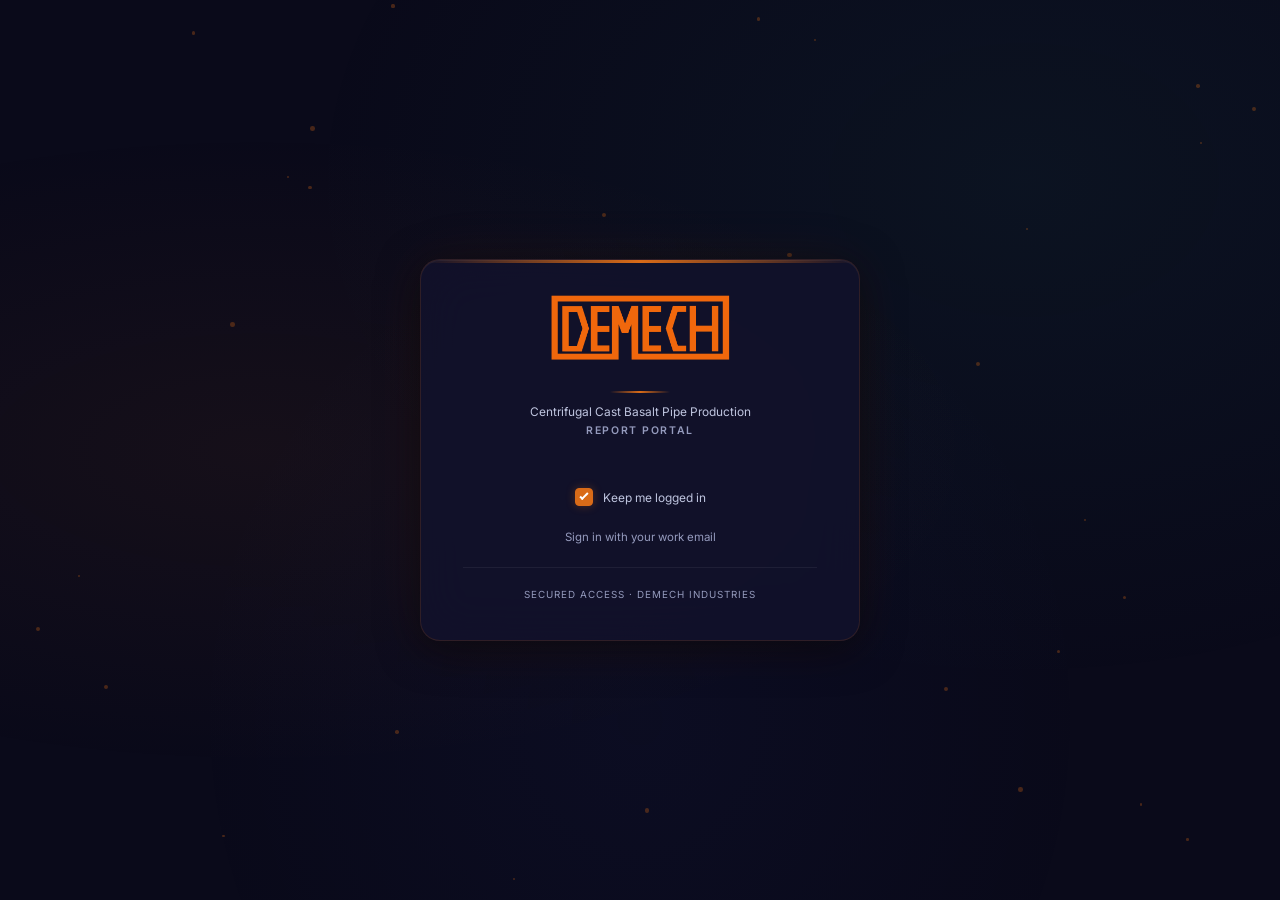
==== commit 40fa1bf1: "test: pin transformReportData behaviour against a frozen baseline Adds a differential test that runs" ====
--- a/index.html
+++ b/index.html
@@ -10,7 +10,7 @@
   <link rel="icon"
     href="data:image/svg+xml,<svg xmlns='http://www.w3.org/2000/svg' viewBox='0 0 32 32'><text y='28' font-size='28'>🏭</text></svg>">
   <script src="https://accounts.google.com/gsi/client" async defer></script>
-  <script src="config.js?v=27"></script> <!-- APPS_SCRIPT_URL + API_TOKEN only; app.js is 174 KB and unused here -->
+  <script src="config.js?v=28"></script> <!-- APPS_SCRIPT_URL + API_TOKEN only; app.js is 174 KB and unused here -->
 </head>
 
 <body>
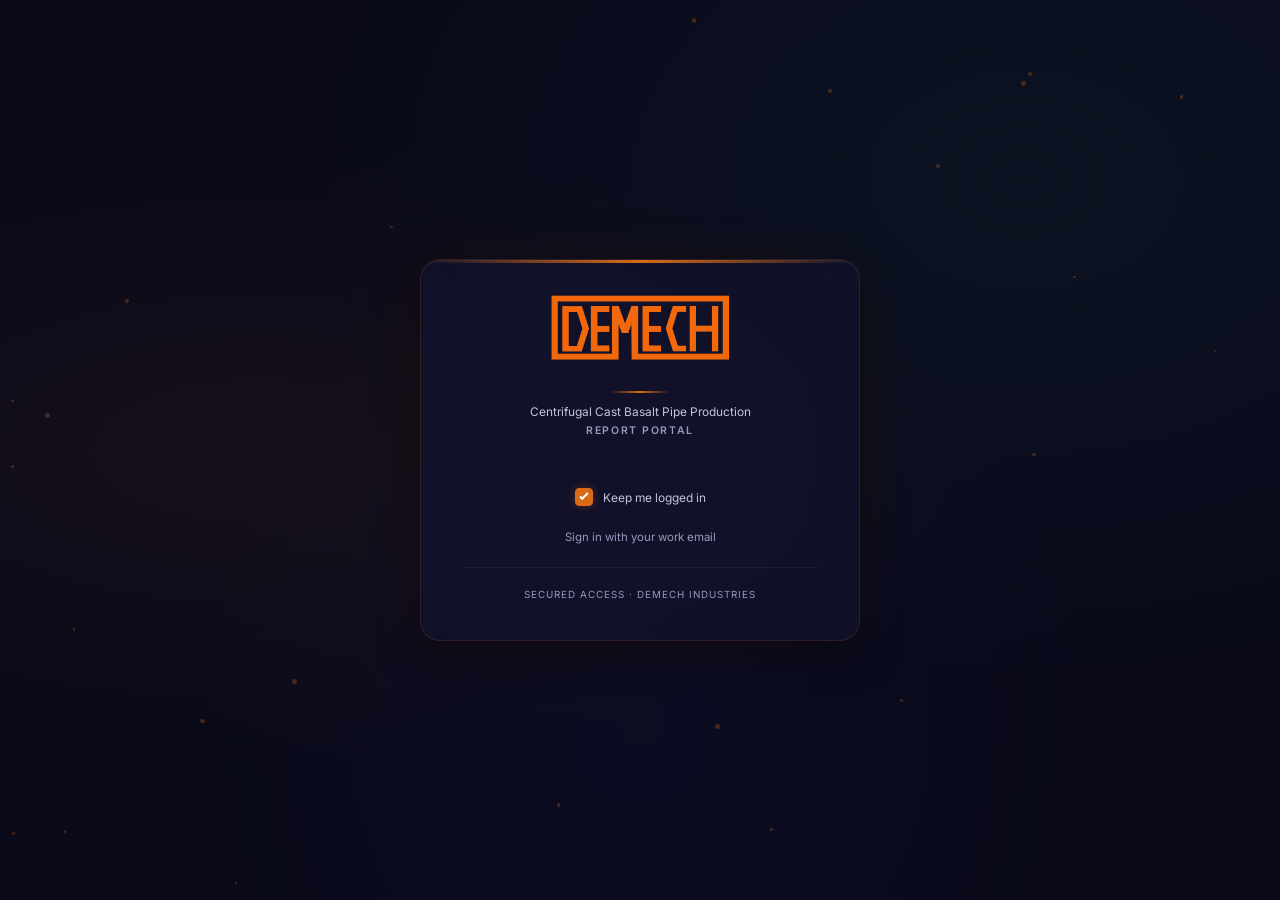
==== commit 70823263: "perf(dashboard): release large intermediates sooner to cut the memory spike The dashboard runs on pl" ====
--- a/index.html
+++ b/index.html
@@ -10,7 +10,7 @@
   <link rel="icon"
     href="data:image/svg+xml,<svg xmlns='http://www.w3.org/2000/svg' viewBox='0 0 32 32'><text y='28' font-size='28'>🏭</text></svg>">
   <script src="https://accounts.google.com/gsi/client" async defer></script>
-  <script src="config.js?v=28"></script> <!-- APPS_SCRIPT_URL + API_TOKEN only; app.js is 174 KB and unused here -->
+  <script src="config.js?v=29"></script> <!-- APPS_SCRIPT_URL + API_TOKEN only; app.js is 174 KB and unused here -->
 </head>
 
 <body>
